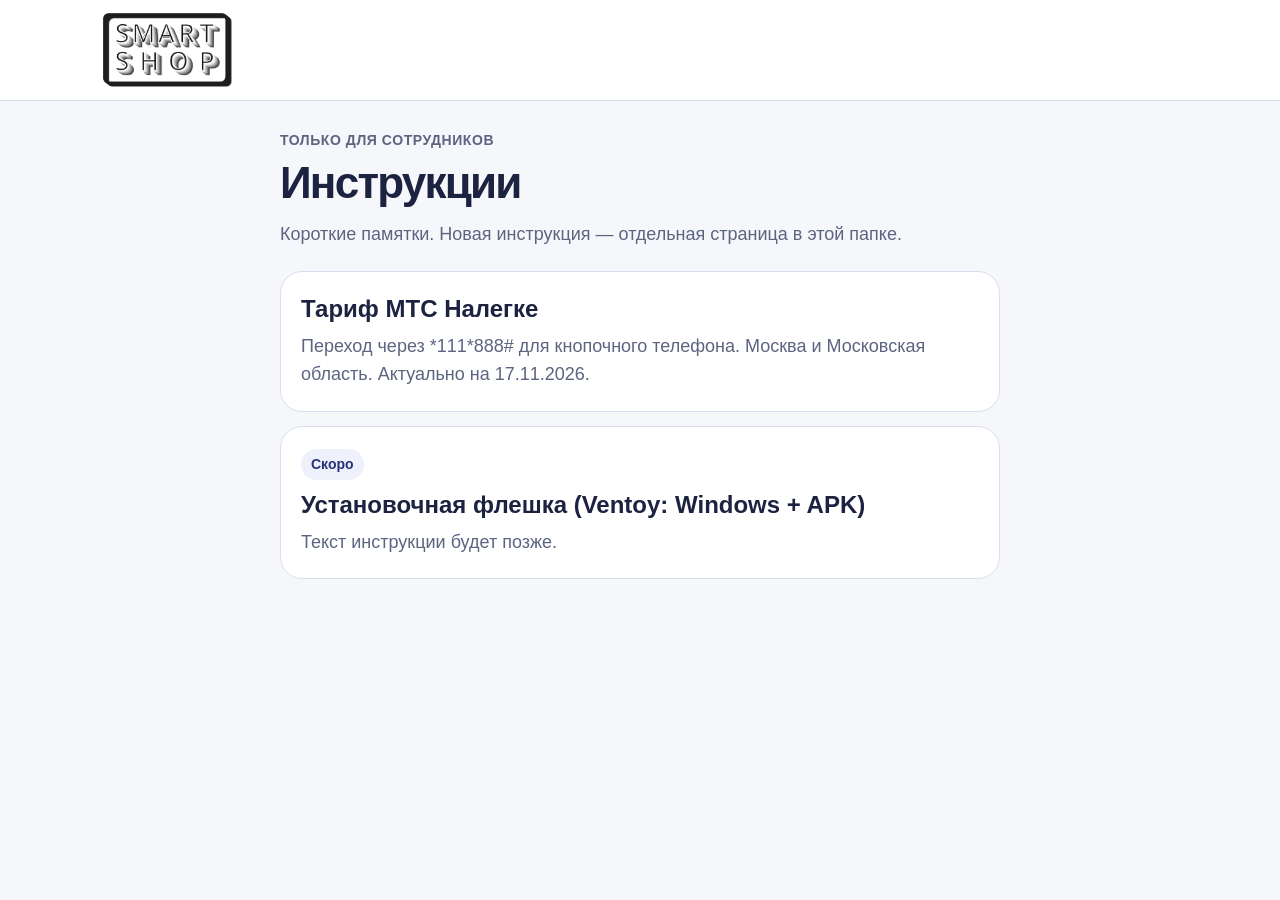
==== staff/index.html @ 10240b55 "Добавить закрытый раздел инструкций для сотрудников. В /staff/ памятка по тарифу МТС Налегке с исход" ====
<!DOCTYPE html>
<html lang="ru">
<head>
    <meta charset="UTF-8">
    <meta name="viewport" content="width=device-width, initial-scale=1.0">
    <meta name="robots" content="noindex,nofollow">
    <title>Инструкции для сотрудников | SmartShop</title>
    <link rel="icon" href="../favicon.ico" sizes="48x48">
    <link rel="icon" href="../assets/favicon-32.png" type="image/png" sizes="32x32">
    <link rel="apple-touch-icon" href="../assets/apple-touch-icon.png">
    <link rel="stylesheet" href="../style.css">
    <link rel="stylesheet" href="staff.css">
</head>
<body>
    <header class="header">
        <nav class="nav-container">
            <a class="logo" href="../index.html"><img src="../assets/logo.webp" alt="SmartShop" width="176" height="104"></a>
        </nav>
    </header>

    <main class="staff-main">
        <p class="staff-kicker">Только для сотрудников</p>
        <h1>Инструкции</h1>
        <p class="staff-lead">Короткие памятки. Новая инструкция — отдельная страница в этой папке.</p>
        <div class="staff-list">
            <a class="staff-card" href="mts-nalegke.html">
                <h2>Тариф МТС Налегке</h2>
                <p>Переход через *111*888# для кнопочного телефона. Москва и Московская область. Актуально на 17.11.2026.</p>
            </a>
            <article class="staff-soon">
                <span class="badge">Скоро</span>
                <h2>Установочная флешка (Ventoy: Windows + APK)</h2>
                <p>Текст инструкции будет позже.</p>
            </article>
        </div>
    </main>
</body>
</html>
---- style.css ----
:root {
    --ink: #1c2340;
    --muted: #5c6480;
    --line: #d9deef;
    --paper: #f6f7fb;
    --card: #ffffff;
    --blue: #3157d5;
    --blue-deep: #24327a;
    --violet: #6d4ec2;
    --soft: #eef1fb;
    --shadow: 0 14px 40px rgba(36, 50, 122, 0.08);
}

* { box-sizing: border-box; }

html { scroll-behavior: smooth; }

#contacts,
#reviews { scroll-margin-top: 12px; }

body {
    margin: 0;
    font-family: Inter, "Segoe UI", sans-serif;
    color: var(--ink);
    background: var(--paper);
    line-height: 1.6;
}

a { color: var(--blue-deep); }

img { max-width: 100%; }

.header {
    position: sticky;
    top: 0;
    z-index: 20;
    background: rgba(255, 255, 255, 0.94);
    border-bottom: 1px solid var(--line);
    backdrop-filter: blur(10px);
}

.nav-container {
    max-width: 1120px;
    margin: 0 auto;
    min-height: 96px;
    padding: 10px 20px;
    display: flex;
    align-items: center;
    gap: 18px;
}

.logo {
    display: flex;
    align-items: center;
    line-height: 0;
    text-decoration: none;
}

.logo img {
    height: 80px;
    width: auto;
    display: block;
}

.nav-toggle {
    display: none;
    margin-left: auto;
    border: 1px solid var(--line);
    background: white;
    border-radius: 999px;
    padding: 8px 14px;
    font: inherit;
    cursor: pointer;
}

.nav-links {
    display: flex;
    gap: 18px;
    align-items: center;
}

.nav-links a {
    text-decoration: none;
    color: var(--muted);
    font-size: 15px;
    font-weight: 600;
}

.nav-links a:hover,
.nav-links a.is-current { color: var(--blue-deep); }

.header-phone {
    margin-left: auto;
    text-decoration: none;
    font-weight: 700;
    color: var(--blue-deep);
    white-space: nowrap;
}

.hero {
    background: linear-gradient(165deg, #eef2ff 0%, #e7e9fb 48%, #f3eefe 100%);
    padding: 72px 20px 64px;
}

.hero-inner,
.section,
.contacts-wrap,
.page {
    max-width: 1120px;
    margin: 0 auto;
}

.hero h1,
.page h1,
.section h2 {
    font-family: "Segoe UI", Inter, sans-serif;
    letter-spacing: -0.04em;
    line-height: 1.15;
    margin: 0 0 12px;
}

.hero h1 { font-size: clamp(34px, 5vw, 56px); max-width: 760px; }

.lead { font-size: 18px; color: var(--muted); max-width: 640px; margin: 0 0 28px; }

.actions { display: flex; flex-wrap: wrap; gap: 12px; }

.btn {
    display: inline-flex;
    align-items: center;
    justify-content: center;
    min-height: 48px;
    padding: 12px 22px;
    border-radius: 999px;
    text-decoration: none;
    font-weight: 700;
    border: 1px solid transparent;
}

.btn-primary {
    color: white;
    background: linear-gradient(135deg, var(--blue) 0%, var(--violet) 100%);
}

.btn-primary:hover { filter: brightness(1.05); }

.btn-secondary {
    color: var(--blue-deep);
    background: white;
    border-color: var(--line);
}

.section { padding: 56px 20px; }

.section h2 { font-size: 32px; }

.section-note { color: var(--muted); margin-top: 0; max-width: 720px; }

.btn:focus-visible,
.nav-toggle:focus-visible,
.header-phone:focus-visible,
.nav-links a:focus-visible {
    outline: 3px solid rgba(49, 87, 213, 0.35);
    outline-offset: 2px;
}

.cards {
    display: grid;
    grid-template-columns: repeat(auto-fit, minmax(230px, 1fr));
    gap: 14px;
}

.card,
.review {
    background: white;
    border: 1px solid var(--line);
    border-radius: 20px;
    padding: 20px;
}

.card h3,
.review h3 { margin: 0 0 8px; }

.card p,
.review p { margin: 0; color: var(--muted); }

.review-meta { font-size: 13px; color: var(--muted); margin-bottom: 8px; }

.page { padding: 36px 20px 20px; }

.page h1 { font-size: clamp(32px, 4vw, 46px); }

.prose { max-width: 760px; }

.prose p { color: #32395a; }

.grid-3 {
    display: grid;
    grid-template-columns: repeat(auto-fit, minmax(220px, 1fr));
    gap: 14px;
    margin: 22px 0;
}

.quote {
    border-left: 4px solid var(--violet);
    padding-left: 16px;
    color: var(--muted);
}

.contacts-wrap { padding: 10px 20px 64px; }

.contacts {
    max-width: 640px;
    background: white;
    border: 1px solid var(--line);
    border-radius: 24px;
    overflow: hidden;
}

.contact-info { padding: 28px; }

.contact-info h2 { margin-top: 0; }

.contact-info dt { color: var(--muted); font-size: 13px; text-transform: uppercase; letter-spacing: 0.05em; margin-top: 16px; }

.contact-info dd { margin: 4px 0 0; font-weight: 700; }

.footer {
    padding: 28px 20px 90px;
    text-align: center;
    color: var(--muted);
}

.footer-logo {
    display: inline-flex;
    line-height: 0;
    margin-bottom: 8px;
}

.footer-logo img {
    height: 84px;
    width: auto;
}

.call-fab {
    position: fixed;
    right: 18px;
    bottom: 18px;
    z-index: 30;
    text-decoration: none;
    color: white;
    font-weight: 700;
    padding: 14px 18px;
    border-radius: 999px;
    background: linear-gradient(135deg, var(--blue) 0%, var(--violet) 100%);
    box-shadow: 0 10px 24px rgba(49, 87, 213, 0.28);
}

@media (max-width: 860px) {
    .nav-toggle { display: inline-flex; }
    .nav-links {
        display: none;
        position: absolute;
        left: 0;
        right: 0;
        top: 96px;
        flex-direction: column;
        align-items: flex-start;
        gap: 12px;
        padding: 14px 20px 18px;
        background: white;
        border-bottom: 1px solid var(--line);
    }
    .nav-links.is-open { display: flex; }
    .header-phone { font-size: 14px; }
}

@media (prefers-reduced-motion: reduce) {
    html { scroll-behavior: auto; }
    * { transition: none !important; }
}
---- staff/staff.css ----
.staff-main {
    max-width: 760px;
    margin: 0 auto;
    padding: 28px 20px 80px;
}

.staff-kicker {
    margin: 0 0 8px;
    color: var(--muted);
    font-size: 14px;
    font-weight: 700;
    letter-spacing: 0.04em;
    text-transform: uppercase;
}

.staff-main h1 {
    margin: 0 0 12px;
    font-size: clamp(32px, 8vw, 44px);
    letter-spacing: -0.04em;
    line-height: 1.1;
}

.staff-lead {
    margin: 0 0 22px;
    color: var(--muted);
    font-size: 18px;
}

.staff-list {
    display: grid;
    gap: 14px;
}

.staff-card,
.staff-soon {
    background: white;
    border: 1px solid var(--line);
    border-radius: 22px;
    padding: 22px 20px;
    min-height: 128px;
}

.staff-card {
    display: block;
    text-decoration: none;
    color: inherit;
}

.staff-card:active,
.staff-card:hover {
    border-color: #b7c3ee;
}

.staff-card h2,
.staff-soon h2 {
    margin: 0 0 8px;
    font-size: 24px;
    line-height: 1.25;
}

.staff-card p,
.staff-soon p {
    margin: 0;
    color: var(--muted);
    font-size: 18px;
}

.badge {
    display: inline-block;
    margin-bottom: 10px;
    padding: 4px 10px;
    border-radius: 999px;
    background: var(--soft);
    color: var(--blue-deep);
    font-size: 14px;
    font-weight: 700;
}

.back-link {
    display: inline-block;
    margin-bottom: 16px;
    font-size: 18px;
    font-weight: 700;
    text-decoration: none;
}

.ussd {
    display: block;
    margin: 16px 0 20px;
    padding: 20px 12px;
    border-radius: 18px;
    text-align: center;
    text-decoration: none;
    color: white;
    font-size: clamp(32px, 9vw, 44px);
    font-weight: 700;
    letter-spacing: 0.03em;
    background: linear-gradient(135deg, var(--blue) 0%, var(--violet) 100%);
}

.terms {
    width: 100%;
    border-collapse: collapse;
    margin: 12px 0 18px;
    background: white;
    border-radius: 18px;
    overflow: hidden;
}

.terms th,
.terms td {
    padding: 14px 16px;
    text-align: left;
    vertical-align: top;
    border-bottom: 1px solid var(--line);
    font-size: 17px;
}

.terms th {
    width: 46%;
    font-weight: 600;
}

.terms tr:last-child th,
.terms tr:last-child td {
    border-bottom: 0;
}

.note {
    color: var(--muted);
    font-size: 16px;
}

.qr-block {
    margin-top: 22px;
    text-align: center;
}

.qr-block img {
    width: min(260px, 72vw);
    height: auto;
    background: white;
    border-radius: 12px;
}

.staff-main .btn {
    margin-top: 8px;
}

@media (max-width: 640px) {
    .terms th,
    .terms td {
        display: block;
        width: auto;
        padding-bottom: 0;
    }

    .terms td {
        padding-top: 4px;
        padding-bottom: 14px;
        font-weight: 700;
    }
}
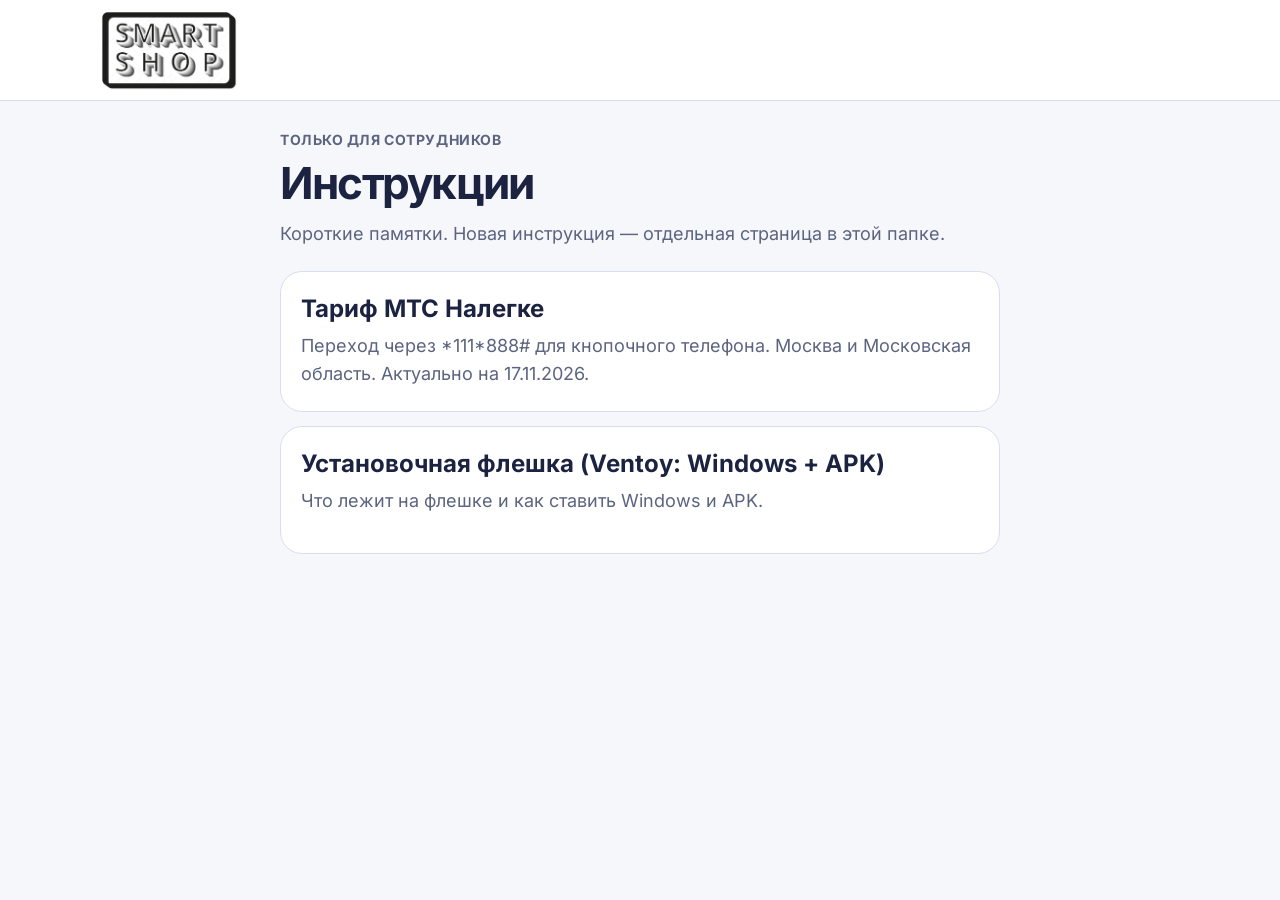
==== commit e89318f3: "staff: инструкция «Флешка Ventoy» (страница Руслана без изменений дизайна, + noindex)" ====
--- a/staff/index.html
+++ b/staff/index.html
@@ -1,38 +1,37 @@
-<!DOCTYPE html>
-<html lang="ru">
-<head>
-    <meta charset="UTF-8">
-    <meta name="viewport" content="width=device-width, initial-scale=1.0">
-    <meta name="robots" content="noindex,nofollow">
-    <title>Инструкции для сотрудников | SmartShop</title>
-    <link rel="icon" href="../favicon.ico" sizes="48x48">
-    <link rel="icon" href="../assets/favicon-32.png" type="image/png" sizes="32x32">
-    <link rel="apple-touch-icon" href="../assets/apple-touch-icon.png">
-    <link rel="stylesheet" href="../style.css">
-    <link rel="stylesheet" href="staff.css">
-</head>
-<body>
-    <header class="header">
-        <nav class="nav-container">
-            <a class="logo" href="../index.html"><img src="../assets/logo.webp" alt="SmartShop" width="176" height="104"></a>
-        </nav>
-    </header>
-
-    <main class="staff-main">
-        <p class="staff-kicker">Только для сотрудников</p>
-        <h1>Инструкции</h1>
-        <p class="staff-lead">Короткие памятки. Новая инструкция — отдельная страница в этой папке.</p>
-        <div class="staff-list">
-            <a class="staff-card" href="mts-nalegke.html">
-                <h2>Тариф МТС Налегке</h2>
-                <p>Переход через *111*888# для кнопочного телефона. Москва и Московская область. Актуально на 17.11.2026.</p>
-            </a>
-            <article class="staff-soon">
-                <span class="badge">Скоро</span>
-                <h2>Установочная флешка (Ventoy: Windows + APK)</h2>
-                <p>Текст инструкции будет позже.</p>
-            </article>
-        </div>
-    </main>
-</body>
-</html>
+<!DOCTYPE html>
+<html lang="ru">
+<head>
+    <meta charset="UTF-8">
+    <meta name="viewport" content="width=device-width, initial-scale=1.0">
+    <meta name="robots" content="noindex,nofollow">
+    <title>Инструкции для сотрудников | SmartShop</title>
+    <link rel="icon" href="../favicon.ico" sizes="48x48">
+    <link rel="icon" href="../assets/favicon-32.png" type="image/png" sizes="32x32">
+    <link rel="apple-touch-icon" href="../assets/apple-touch-icon.png">
+    <link rel="stylesheet" href="../style.css">
+    <link rel="stylesheet" href="staff.css">
+</head>
+<body>
+    <header class="header">
+        <nav class="nav-container">
+            <a class="logo" href="../index.html"><img src="../assets/logo.webp" alt="SmartShop" width="176" height="104"></a>
+        </nav>
+    </header>
+
+    <main class="staff-main">
+        <p class="staff-kicker">Только для сотрудников</p>
+        <h1>Инструкции</h1>
+        <p class="staff-lead">Короткие памятки. Новая инструкция — отдельная страница в этой папке.</p>
+        <div class="staff-list">
+            <a class="staff-card" href="mts-nalegke.html">
+                <h2>Тариф МТС Налегке</h2>
+                <p>Переход через *111*888# для кнопочного телефона. Москва и Московская область. Актуально на 17.11.2026.</p>
+            </a>
+            <a class="staff-card" href="fleshka-ventoy.html">
+                <h2>Установочная флешка (Ventoy: Windows + APK)</h2>
+                <p>Что лежит на флешке и как ставить Windows и APK.</p>
+            </a>
+        </div>
+    </main>
+</body>
+</html>
--- a/style.css
+++ b/style.css
@@ -1,3 +1,21 @@
+@font-face {
+    font-family: Inter;
+    font-style: normal;
+    font-weight: 400 700;
+    font-display: swap;
+    src: url("assets/fonts/inter-0.woff2") format("woff2");
+    unicode-range: U+0301, U+0400-045F, U+0490-0491, U+04B0-04B1, U+2116;
+}
+
+@font-face {
+    font-family: Inter;
+    font-style: normal;
+    font-weight: 400 700;
+    font-display: swap;
+    src: url("assets/fonts/inter-1.woff2") format("woff2");
+    unicode-range: U+0000-00FF, U+0131, U+0152-0153, U+02BB-02BC, U+02C6, U+02DA, U+02DC, U+0304, U+0308, U+0329, U+2000-206F, U+20AC, U+2122, U+2191, U+2193, U+2212, U+2215, U+FEFF, U+FFFD;
+}
+
 :root {
     --ink: #1c2340;
     --muted: #5c6480;
@@ -15,8 +33,9 @@
 
 html { scroll-behavior: smooth; }
 
-#contacts,
 #reviews { scroll-margin-top: 12px; }
+
+#contacts { scroll-margin-top: 108px; }
 
 body {
     margin: 0;
@@ -133,8 +152,10 @@
     padding: 12px 22px;
     border-radius: 999px;
     text-decoration: none;
+    font: inherit;
     font-weight: 700;
     border: 1px solid transparent;
+    cursor: pointer;
 }
 
 .btn-primary {
@@ -210,12 +231,88 @@
 .contacts-wrap { padding: 10px 20px 64px; }
 
 .contacts {
-    max-width: 640px;
+    max-width: 1120px;
+    display: grid;
+    grid-template-columns: minmax(260px, 1fr) minmax(260px, 1fr);
     background: white;
     border: 1px solid var(--line);
     border-radius: 24px;
     overflow: hidden;
 }
+
+.map-slot {
+    min-height: 280px;
+    display: flex;
+    align-items: center;
+    justify-content: center;
+    padding: 16px;
+    background: var(--soft);
+}
+
+.map-frame {
+    width: 100%;
+    height: 320px;
+    border: 0;
+    background: white;
+}
+
+.route-hint,
+.request-form,
+.messengers { grid-column: 1 / -1; }
+
+.route-hint {
+    margin: 0;
+    padding: 18px 28px 0;
+    color: var(--muted);
+}
+
+.request-form {
+    display: grid;
+    gap: 8px;
+    margin: 0;
+    padding: 8px 28px 28px;
+}
+
+.request-form h2 { margin: 8px 0; }
+
+.request-form input,
+.request-form textarea {
+    width: 100%;
+    padding: 12px 14px;
+    border: 1px solid var(--line);
+    border-radius: 12px;
+    font: inherit;
+    color: inherit;
+    background: white;
+}
+
+.consent {
+    display: flex;
+    gap: 10px;
+    align-items: flex-start;
+    font-size: 16px;
+}
+
+.consent input {
+    width: 22px;
+    height: 22px;
+    margin-top: 2px;
+    flex: none;
+}
+
+.honeypot {
+    position: absolute;
+    left: -10000px;
+    width: 1px;
+    height: 1px;
+    overflow: hidden;
+}
+
+.form-status { margin: 0; font-weight: 700; }
+
+.form-status.is-ok { color: var(--blue-deep); }
+
+.form-status.is-error { color: #9f1239; }
 
 .contact-info { padding: 28px; }
 
@@ -273,9 +370,273 @@
     }
     .nav-links.is-open { display: flex; }
     .header-phone { font-size: 14px; }
+    .contacts { grid-template-columns: 1fr; }
 }
 
 @media (prefers-reduced-motion: reduce) {
     html { scroll-behavior: auto; }
     * { transition: none !important; }
 }
+
+/* Монохром публичных страниц. /staff/ без класса site не меняется. */
+body.site {
+    --ink: #000000;
+    --muted: #1d1d1b;
+    --line: #c7c7c7;
+    --paper: #ffffff;
+    --card: #ffffff;
+    --blue: #000000;
+    --blue-deep: #000000;
+    --violet: #1d1d1b;
+    --soft: #f4f4f4;
+    color: #000000;
+    background: #ffffff;
+    font-family: Inter, "Segoe UI", sans-serif;
+    font-size: 17px;
+    line-height: 1.65;
+}
+
+body.site .header {
+    background: #ffffff;
+    border-bottom: 1px solid #c7c7c7;
+    box-shadow: none;
+}
+
+body.site .hero {
+    background: #ffffff;
+    padding: 88px 24px 96px;
+    text-align: center;
+}
+
+body.site .hero-inner { max-width: 1120px; }
+
+body.site .hero .actions { justify-content: center; }
+
+body.site .hero h1 {
+    font-size: clamp(36px, 4.8vw, 52px);
+    font-weight: 700;
+    line-height: 1.15;
+    letter-spacing: -0.03em;
+    max-width: 16em;
+    margin: 0 auto 20px;
+}
+
+body.site .hero p {
+    font-size: 20px;
+    line-height: 1.6;
+    color: #333333;
+    max-width: 40rem;
+    margin-left: auto;
+    margin-right: auto;
+}
+
+body.site .section {
+    padding: 96px 24px;
+}
+
+body.site .section > * {
+    max-width: 1120px;
+    margin-left: auto;
+    margin-right: auto;
+}
+
+body.site .section h2 {
+    font-size: clamp(28px, 3vw, 40px);
+    font-weight: 700;
+    letter-spacing: -0.03em;
+    line-height: 1.2;
+    margin-bottom: 24px;
+}
+
+body.site main > section:nth-child(even) {
+    background: #f4f4f4;
+}
+
+body.site .nav-links a {
+    font-size: 14px;
+    font-weight: 500;
+    color: #444444;
+}
+
+body.site a { color: #000000; }
+
+body.site .nav-links a { color: #1d1d1b; }
+
+body.site .header-phone { color: #000000; }
+
+body.site .btn-primary,
+body.site .call-fab {
+    background: #000000;
+    color: #ffffff;
+    border-radius: 14px;
+    filter: none;
+    box-shadow: none;
+}
+
+body.site .btn-secondary {
+    background: #ffffff;
+    color: #000000;
+    border-color: #000000;
+    border-radius: 14px;
+}
+
+body.site .card,
+body.site .review,
+body.site .contacts {
+    background: #ffffff;
+    border-color: #c7c7c7;
+    box-shadow: none;
+}
+
+body.site .quote { border-left-color: #000000; }
+
+body.site .map-slot { background: #f4f4f4; }
+
+body.site .form-status.is-ok,
+body.site .form-status.is-error { color: #000000; }
+
+.service-list { margin: 0; padding-left: 1.2em; }
+
+.service-list li { margin: 6px 0; font-size: 18px; }
+
+.price-note { font-weight: 700; }
+
+.steps { padding-left: 1.2em; }
+
+.steps li { margin: 10px 0; }
+
+.faq details {
+    background: #ffffff;
+    border: 1px solid #c7c7c7;
+    border-radius: 14px;
+    padding: 12px 16px;
+    margin: 10px 0;
+}
+
+.faq summary {
+    cursor: pointer;
+    font-weight: 700;
+    font-size: 18px;
+}
+
+.faq details p { margin: 10px 0 4px; }
+
+.terms { background: #ffffff; }
+
+.messengers { display: grid; gap: 0; padding: 0 28px 8px; }
+
+.msg-row {
+    display: grid;
+    grid-template-columns: 1fr 200px;
+    gap: 20px;
+    align-items: center;
+    padding: 22px 0;
+    border-top: 1px solid #c7c7c7;
+}
+
+.msg-row.flip { grid-template-columns: 200px 1fr; }
+
+.msg-row.flip .msg-copy { order: 2; }
+
+.msg-copy h3 { margin: 0 0 6px; font-size: 28px; }
+
+.msg-copy p { margin: 0 0 12px; font-size: 18px; }
+
+.msg-btn {
+    display: inline-flex;
+    gap: 10px;
+    align-items: center;
+}
+
+.msg-btn img { width: 24px; height: 24px; }
+
+.qr-link { justify-self: center; }
+
+.qr-link img {
+    width: 180px;
+    height: 180px;
+    background: #ffffff;
+    display: block;
+}
+
+.email-line {
+    margin: 0;
+    padding: 22px 0 8px;
+    border-top: 1px solid #a6a6a6;
+    text-align: center;
+    font-size: 20px;
+    font-weight: 700;
+}
+
+.dock { display: none; }
+
+@media (max-width: 860px) {
+    body.site .dock {
+        position: fixed;
+        left: 0;
+        right: 0;
+        bottom: 0;
+        z-index: 40;
+        display: flex;
+        gap: 6px;
+        padding: 8px;
+        background: #ffffff;
+        border-top: 1px solid #c7c7c7;
+    }
+
+    body.site .dock a {
+        flex: 1;
+        min-height: 48px;
+        display: flex;
+        align-items: center;
+        justify-content: center;
+        gap: 4px;
+        background: #000000;
+        color: #ffffff;
+        text-decoration: none;
+        border-radius: 12px;
+        font-size: 12px;
+        font-weight: 700;
+    }
+
+    body.site .dock img { width: 18px; height: 18px; }
+
+    body.site .call-fab { display: none; }
+
+    body.site { padding-bottom: 72px; }
+
+    .msg-row,
+    .msg-row.flip {
+        grid-template-columns: 1fr;
+    }
+
+    .msg-row.flip .msg-copy { order: 0; }
+
+    .qr-link img { width: 120px; height: 120px; }
+
+    .msg-btn { width: 100%; justify-content: center; }
+}
+
+#intro { display: none; }
+
+html.intro #intro {
+    display: flex;
+    position: fixed;
+    inset: 0;
+    z-index: 60;
+    align-items: center;
+    justify-content: center;
+    pointer-events: none;
+}
+
+html.intro #intro img {
+    width: min(72vw, 440px);
+    height: auto;
+}
+
+html.intro .logo img.is-intro-hidden { opacity: 0; }
+
+@media (prefers-reduced-motion: reduce) {
+    #intro { display: none !important; }
+    html.intro .logo img.is-intro-hidden { opacity: 1; }
+}
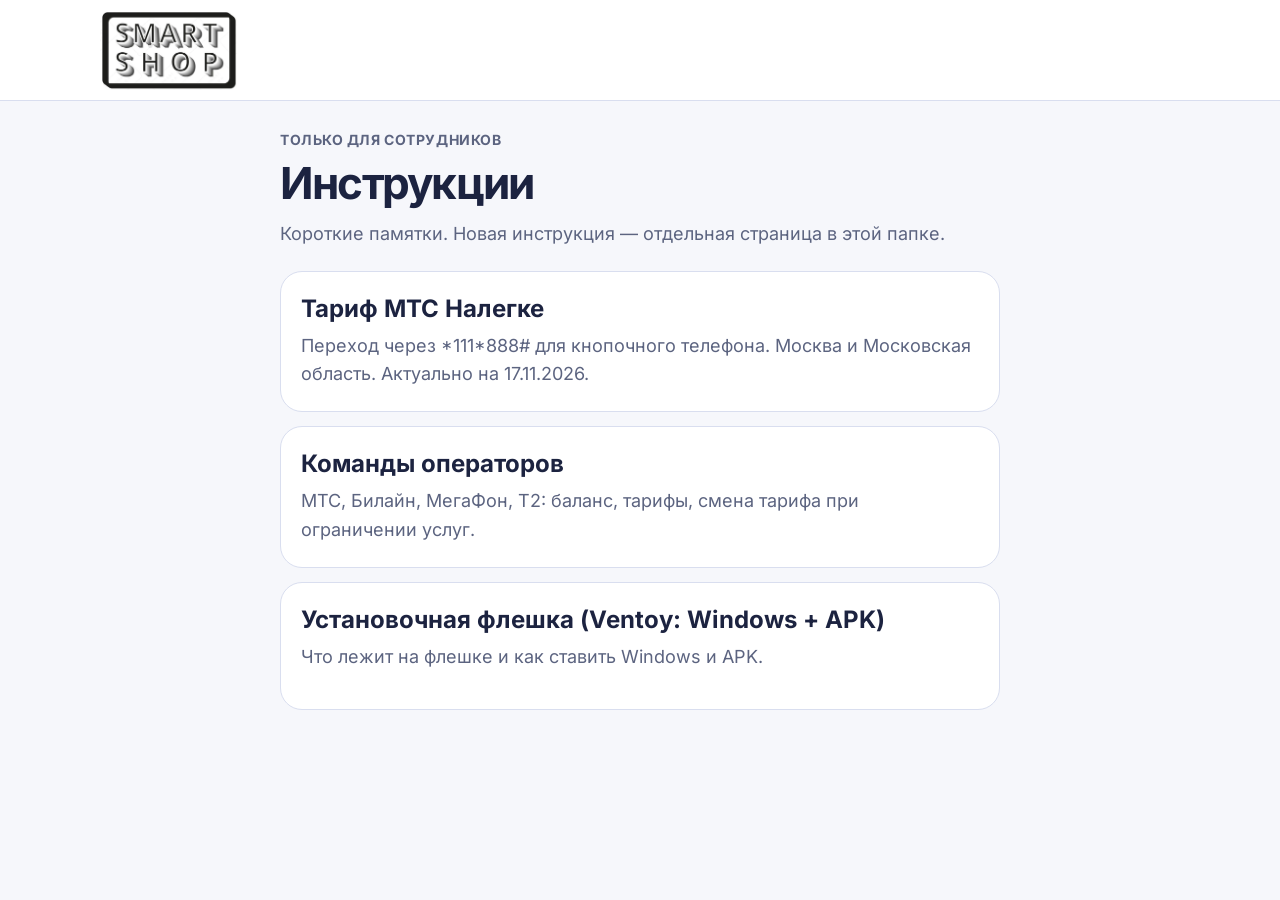
==== commit 6f1df0c3: "staff: шпаргалка «Команды операторов» (страница Руслана без изменений дизайна, + noindex)" ====
--- a/staff/index.html
+++ b/staff/index.html
@@ -27,6 +27,10 @@
                 <h2>Тариф МТС Налегке</h2>
                 <p>Переход через *111*888# для кнопочного телефона. Москва и Московская область. Актуально на 17.11.2026.</p>
             </a>
+            <a class="staff-card" href="komandy-operatorov.html">
+                <h2>Команды операторов</h2>
+                <p>МТС, Билайн, МегаФон, Т2: баланс, тарифы, смена тарифа при ограничении услуг.</p>
+            </a>
             <a class="staff-card" href="fleshka-ventoy.html">
                 <h2>Установочная флешка (Ventoy: Windows + APK)</h2>
                 <p>Что лежит на флешке и как ставить Windows и APK.</p>
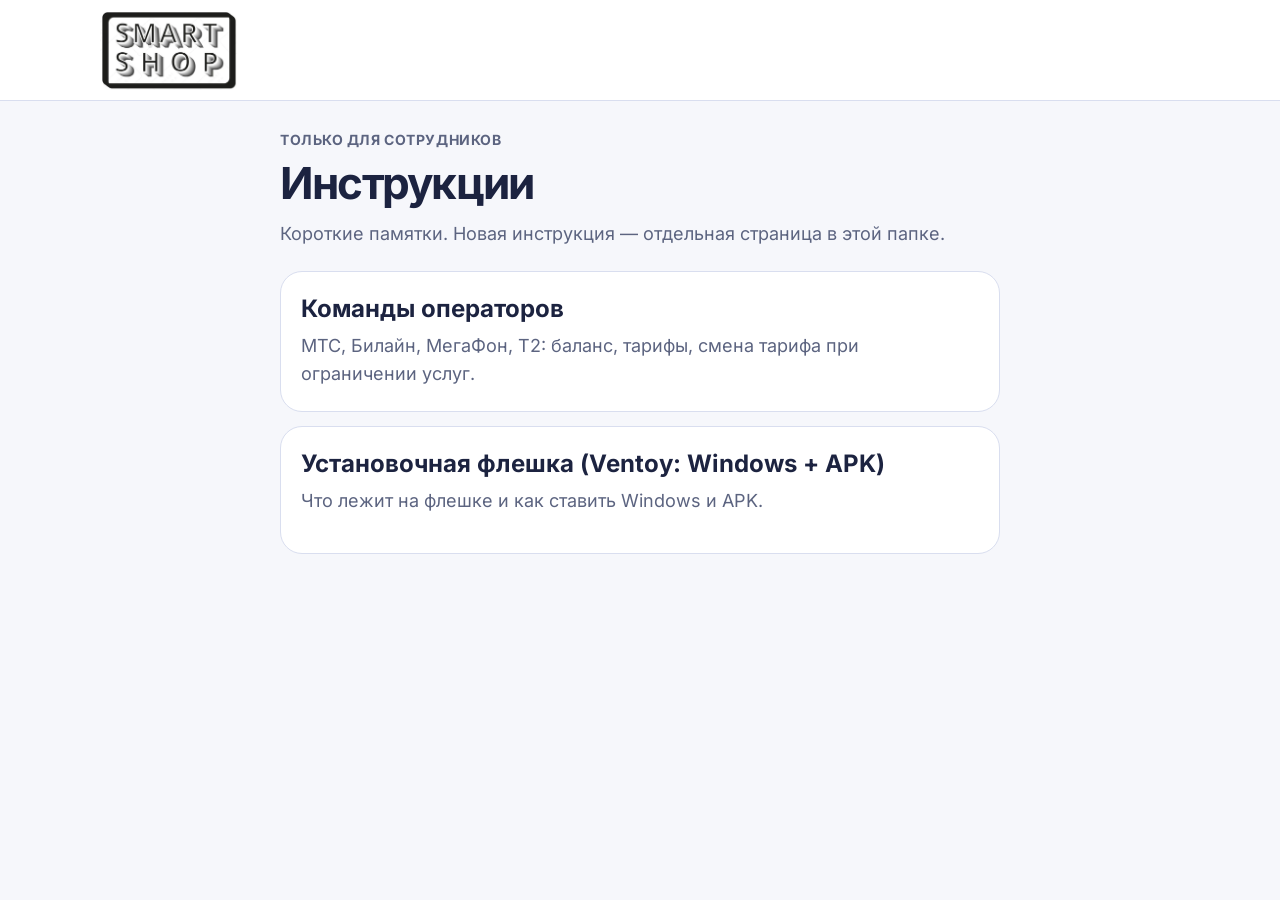
==== commit 1b43c037: "staff: убрана карточка «МТС Налегке» (по просьбе Руслана)" ====
--- a/staff/index.html
+++ b/staff/index.html
@@ -23,10 +23,6 @@
         <h1>Инструкции</h1>
         <p class="staff-lead">Короткие памятки. Новая инструкция — отдельная страница в этой папке.</p>
         <div class="staff-list">
-            <a class="staff-card" href="mts-nalegke.html">
-                <h2>Тариф МТС Налегке</h2>
-                <p>Переход через *111*888# для кнопочного телефона. Москва и Московская область. Актуально на 17.11.2026.</p>
-            </a>
             <a class="staff-card" href="komandy-operatorov.html">
                 <h2>Команды операторов</h2>
                 <p>МТС, Билайн, МегаФон, Т2: баланс, тарифы, смена тарифа при ограничении услуг.</p>
